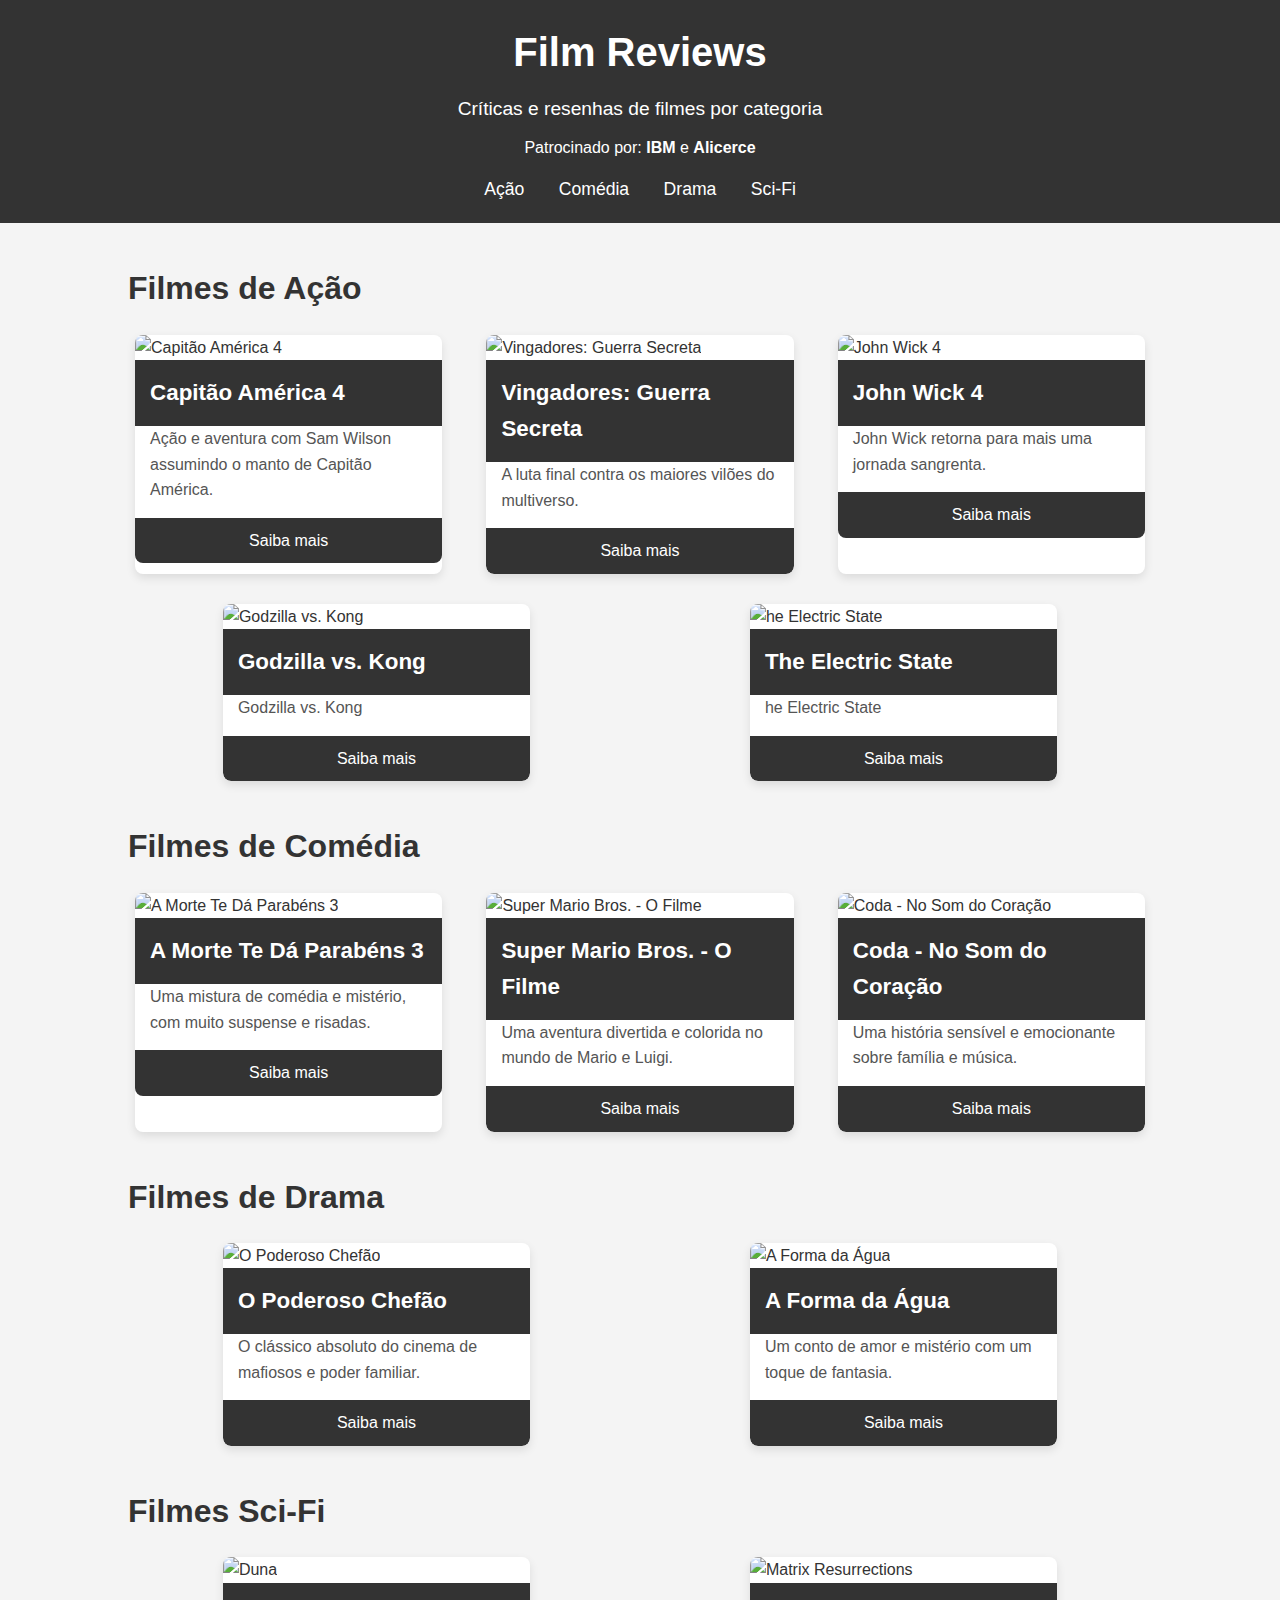
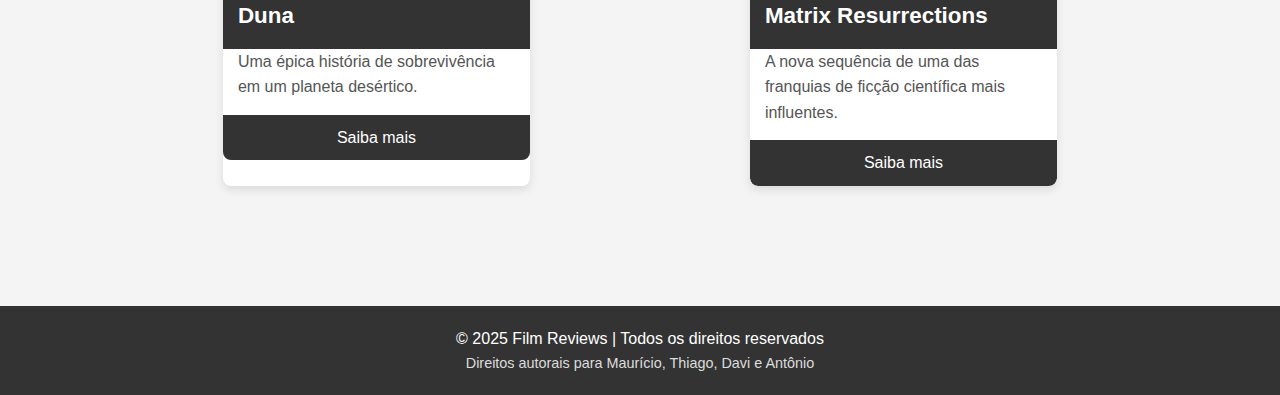
==== index.html @ d8889216 "Add files via upload" ====
<!DOCTYPE html>
<html lang="pt-br">
<head>
    <meta charset="UTF-8">
    <meta name="viewport" content="width=device-width, initial-scale=1.0">
    <title>Film Reviews - Críticas de Filmes por Categorias</title>
    <link rel="stylesheet" href="styleIndex.css">    
</head>
<body>
    <!-- Cabeçalho -->
    <header>
        <div class="logo">
            <h1>Film Reviews</h1>
            <p>Críticas e resenhas de filmes por categoria</p>
        </div>
        <div class="patrocinio">
            <p>Patrocinado por: <strong>IBM</strong> e <strong>Alicerce</strong></p>
        </div>
        <nav>
            <ul>
                <li><a href="#acao">Ação</a></li>
                <li><a href="#comedia">Comédia</a></li>
                <li><a href="#drama">Drama</a></li>
                <li><a href="#sci-fi">Sci-Fi</a></li>
            </ul>
        </nav>
    </header>

    <!-- Corpo Principal -->
    <main>
        <section id="acao" class="categoria">
            <h2>Filmes de Ação</h2>
            <div class="filmes">
                <div class="filme">
                    <img src="https://www.themoviedb.org/t/p/w600_and_h900_bestv2/h4qan1qdm9bj9Ayu6NYaBvpQ6zS.jpg" alt="Capitão América 4">
                    <h3>Capitão América 4</h3>
                    <p>Ação e aventura com Sam Wilson assumindo o manto de Capitão América.</p>
                    <a href="detalhes_Capitao_America.html" class="btn">Saiba mais</a>
                </div>
                <div class="filme">
                    <img src="https://www.themoviedb.org/t/p/w600_and_h900_bestv2/f0YBuh4hyiAheXhh4JnJWoKi9g5.jpg" alt="Vingadores: Guerra Secreta">
                    <h3>Vingadores: Guerra Secreta</h3>
                    <p>A luta final contra os maiores vilões do multiverso.</p>
                    <a href="detalhes_guerra_secreta.html" class="btn">Saiba mais</a>
                </div>
                <div class="filme">
                    <img src="https://www.themoviedb.org/t/p/w600_and_h900_bestv2/dHQEM7aqsvBQnPmjdyTgb5fUG5q.jpg" alt="John Wick 4">
                    <h3>John Wick 4</h3>
                    <p>John Wick retorna para mais uma jornada sangrenta.</p>
                    <a href="detalhes_john_wick4.html" class="btn">Saiba mais</a>
                </div>
                <div class="filme">
                    <img src="https://image.tmdb.org/t/p/w300_and_h450_bestv2/teW53VSLdZMMSmkn5xBBowu3tEr.jpg" alt="Godzilla vs. Kong">
                    <h3>Godzilla vs. Kong</h3>
                    <p>Godzilla vs. Kong</p>
                    <a href="detalhesFilme.html?id=399566" class="btn">Saiba mais</a>
                </div>         
                <div class="filme">
                    <img src="https://www.themoviedb.org/t/p/w600_and_h900_bestv2/gukfrcLz2eDRpp7WxM5s7fSfWkY.jpg" alt="he Electric State">
                    <h3>The Electric State</h3>
                    <p>he Electric State</p>
                    <a href="detalhesFilme.html?id=777443" class="btn">Saiba mais</a>
                </div>                              
            </div>
        </section>

        <section id="comedia" class="categoria">
            <h2>Filmes de Comédia</h2>
            <div class="filmes">
                <div class="filme">
                    <img src="https://br.web.img2.acsta.net/r_1280_720/pictures/17/07/13/21/40/079851.jpg" alt="A Morte Te Dá Parabéns 3">
                    <h3>A Morte Te Dá Parabéns 3</h3>
                    <p>Uma mistura de comédia e mistério, com muito suspense e risadas.</p>
                    <a href="#" class="btn">Saiba mais</a>
                </div>
                <div class="filme">
                    <img src="https://www.ucicinemas.com.br/Content/Upload/Filmes/Posters/10812/filme_10812.jpg" alt="Super Mario Bros. - O Filme">
                    <h3>Super Mario Bros. - O Filme</h3>
                    <p>Uma aventura divertida e colorida no mundo de Mario e Luigi.</p>
                    <a href="#" class="btn">Saiba mais</a>
                </div>
                <div class="filme">
                    <img src="https://upload.wikimedia.org/wikipedia/pt/e/eb/Coda_2021.jpg" alt="Coda - No Som do Coração">
                    <h3>Coda - No Som do Coração</h3>
                    <p>Uma história sensível e emocionante sobre família e música.</p>
                    <a href="#" class="btn">Saiba mais</a>
                </div>
            </div>
        </section>

        <section id="drama" class="categoria">
            <h2>Filmes de Drama</h2>
            <div class="filmes">
                <div class="filme">
                    <img src="https://ingresso-a.akamaihd.net/prd/img/movie/o-poderoso-chefao-50-anos/008274f7-a76d-484f-8b5b-1c639c2ce46b.jpg" alt="O Poderoso Chefão">
                    <h3>O Poderoso Chefão</h3>
                    <p>O clássico absoluto do cinema de mafiosos e poder familiar.</p>
                    <a href="detalhes_chefao.html" class="btn">Saiba mais</a>
                </div>
                <div class="filme">
                    <img src="https://www.themoviedb.org/t/p/w600_and_h900_bestv2/4ezwRuc1iKlaWTi16qrr44Nzinr.jpg" alt="A Forma da Água">
                    <h3>A Forma da Água</h3>
                    <p>Um conto de amor e mistério com um toque de fantasia.</p>
                    <a href="detalhes_fomaagua.html" class="btn">Saiba mais</a>
                </div>
            </div>
        </section>

        <section id="sci-fi" class="categoria">
            <h2>Filmes Sci-Fi</h2>
            <div class="filmes">
                <div class="filme">
                    <img src="https://www.themoviedb.org/t/p/w600_and_h900_bestv2/9kyqa103Ih22hT955ZaZdipAOAD.jpg" alt="Duna">
                    <h3>Duna</h3>
                    <p>Uma épica história de sobrevivência em um planeta desértico.</p>
                    <a href="detalhes_duna.html" class="btn">Saiba mais</a>
                </div>
                <div class="filme">
                    <img src="https://www.themoviedb.org/t/p/w600_and_h900_bestv2/9DT4WVqZqBEI9Kub18gZ3m1D89m.jpg" alt="Matrix Resurrections">
                    <h3>Matrix Resurrections</h3>
                    <p>A nova sequência de uma das franquias de ficção científica mais influentes.</p>
                    <a href="detalhes_matrix.html" class="btn">Saiba mais</a>
                </div>
            </div>
        </section>
    </main>

    <!-- Rodapé -->
    <footer>
        <p>&copy; 2025 Film Reviews | Todos os direitos reservados</p>
        <p class="autores">Direitos autorais para Maurício, Thiago, Davi e Antônio</p>
    </footer>
</body>
</html>
---- styleIndex.css ----
/* Estilos Gerais */
* {
    margin: 0;
    padding: 0;
    box-sizing: border-box;
    font-family: Arial, sans-serif;
}

body {
    background-color: #f4f4f4;
    color: #333;
    line-height: 1.6;
}

/* Cabeçalho */
header {
    background-color: #333;
    color: white;
    padding: 20px 0;
    text-align: center;
}

header .logo h1 {
    font-size: 2.5rem;
    margin-bottom: 10px;
}

header .logo p {
    font-size: 1.2rem;
    font-weight: 300;
}

header .patrocinio {
    margin-top: 10px;
    font-size: 1rem;
}

header nav {
    margin-top: 15px;
}

header nav ul {
    list-style-type: none;
}

header nav ul li {
    display: inline-block;
    margin: 0 15px;
}

header nav ul li a {
    text-decoration: none;
    color: white;
    font-size: 1.1rem;
    transition: color 0.3s;
}

header nav ul li a:hover {
    color: #ff0;
}

/* Corpo Principal */
main {
    padding: 40px 10%;
}

.categoria {
    margin-bottom: 40px;
}

.categoria h2 {
    font-size: 2rem;
    margin-bottom: 20px;
    color: #333;
}

.filmes {
    display: flex;
    flex-wrap: wrap;
    gap: 30px;
    justify-content: space-around;
}

.filme {
    width: 30%;
    background-color: white;
    border-radius: 8px;
    overflow: hidden;
    box-shadow: 0 4px 10px rgba(0, 0, 0, 0.1);
    transition: transform 0.3s;
}

.filme img {
    width: 100%;
    height: auto;
}

.filme h3 {
    font-size: 1.4rem;
    padding: 15px;
    background-color: #333;
    color: white;
}

.filme p {
    padding: 0 15px 15px;
    font-size: 1rem;
    color: #555;
}

.filme .btn {
    display: block;
    background-color: #333;
    color: white;
    text-decoration: none;
    text-align: center;
    padding: 10px;
    border-radius: 0 0 8px 8px;
    transition: background-color 0.3s;
}

.filme .btn:hover {
    background-color: #ff0;
}

/* Rodapé */
footer {
    background-color: #333;
    color: white;
    text-align: center;
    padding: 20px;
    margin-top: 40px;
}

footer .autores {
    font-size: 0.9rem;
    font-weight: 300;
    color: #ddd;
}

/* Responsividade */
@media (max-width: 768px) {
    main {
        padding: 20px 5%;
    }

    .filme {
        width: 45%;
    }
}

@media (max-width: 480px) {
    .filme {
        width: 100%;
    }

    header .logo h1 {
        font-size: 2rem;
    }

    header .logo p {
        font-size: 1rem;
    }

    header nav ul li {
        display: block;
        margin: 10px 0;
    }

    header nav ul li a {
        font-size: 1.2rem;
    }
}
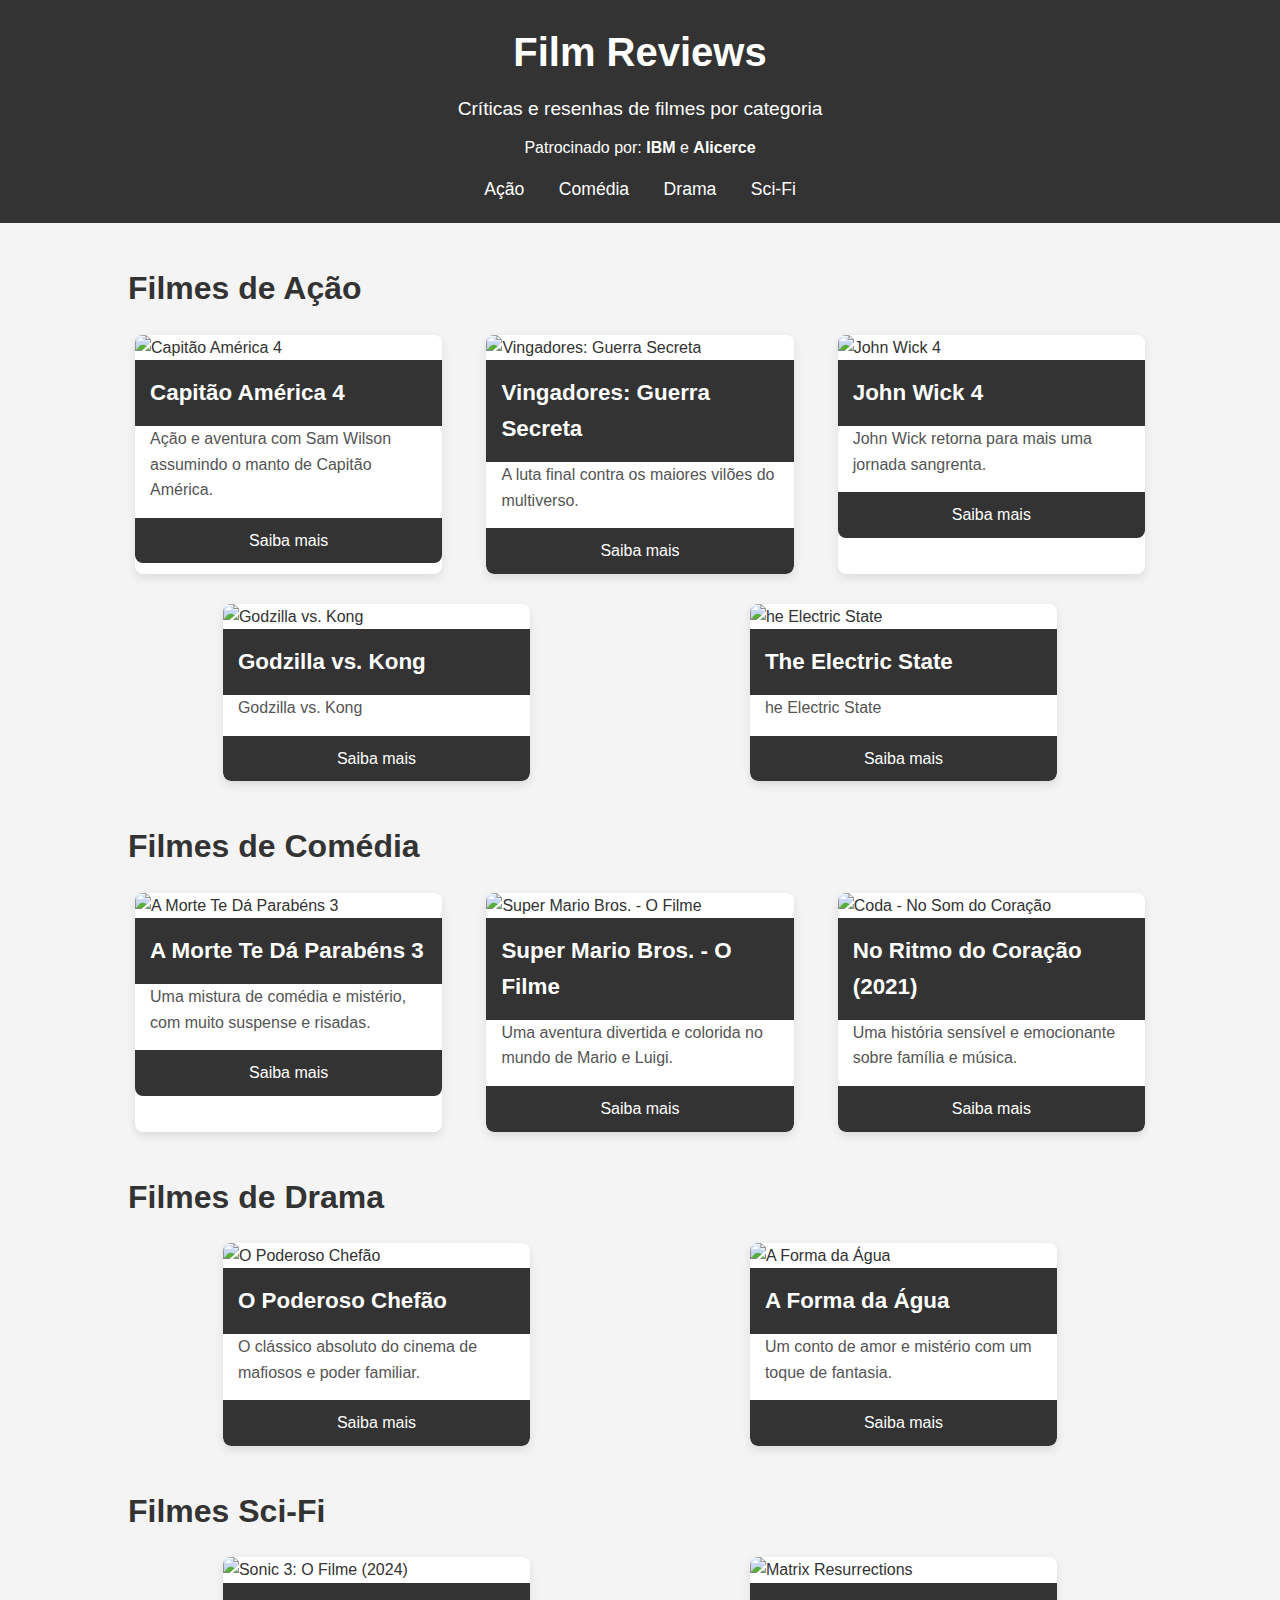
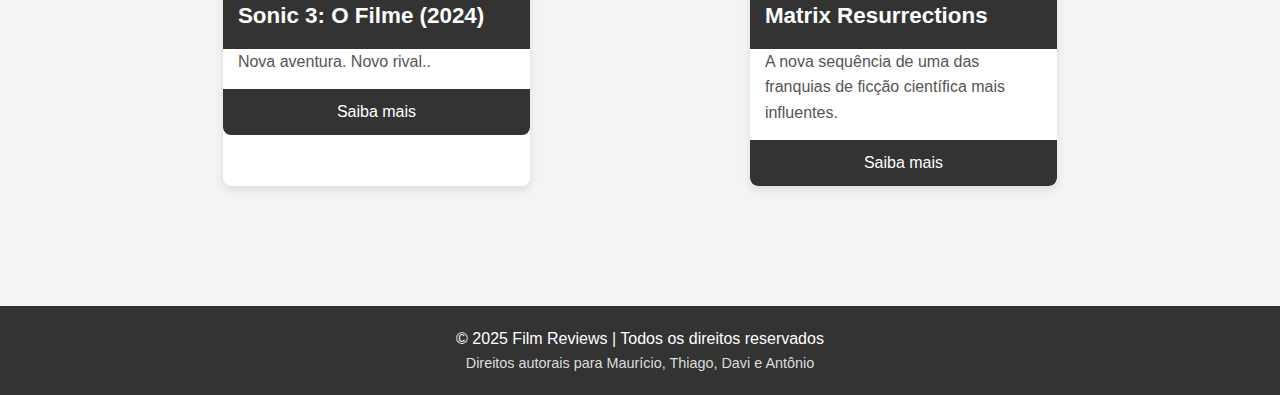
==== commit 3a96f873: "Add files via upload" ====
--- a/index.html
+++ b/index.html
@@ -35,19 +35,19 @@
                     <img src="https://www.themoviedb.org/t/p/w600_and_h900_bestv2/h4qan1qdm9bj9Ayu6NYaBvpQ6zS.jpg" alt="Capitão América 4">
                     <h3>Capitão América 4</h3>
                     <p>Ação e aventura com Sam Wilson assumindo o manto de Capitão América.</p>
-                    <a href="detalhes_Capitao_America.html" class="btn">Saiba mais</a>
+                    <a href="detalhesFilme.html?id=822119" class="btn">Saiba mais</a>
                 </div>
                 <div class="filme">
                     <img src="https://www.themoviedb.org/t/p/w600_and_h900_bestv2/f0YBuh4hyiAheXhh4JnJWoKi9g5.jpg" alt="Vingadores: Guerra Secreta">
                     <h3>Vingadores: Guerra Secreta</h3>
                     <p>A luta final contra os maiores vilões do multiverso.</p>
-                    <a href="detalhes_guerra_secreta.html" class="btn">Saiba mais</a>
+                    <a href="detalhesFilme.html?id=1003598" class="btn">Saiba mais</a>
                 </div>
                 <div class="filme">
                     <img src="https://www.themoviedb.org/t/p/w600_and_h900_bestv2/dHQEM7aqsvBQnPmjdyTgb5fUG5q.jpg" alt="John Wick 4">
                     <h3>John Wick 4</h3>
                     <p>John Wick retorna para mais uma jornada sangrenta.</p>
-                    <a href="detalhes_john_wick4.html" class="btn">Saiba mais</a>
+                    <a href="detalhesFilme.html?id=603692" class="btn">Saiba mais</a>
                 </div>
                 <div class="filme">
                     <img src="https://image.tmdb.org/t/p/w300_and_h450_bestv2/teW53VSLdZMMSmkn5xBBowu3tEr.jpg" alt="Godzilla vs. Kong">
@@ -71,19 +71,19 @@
                     <img src="https://br.web.img2.acsta.net/r_1280_720/pictures/17/07/13/21/40/079851.jpg" alt="A Morte Te Dá Parabéns 3">
                     <h3>A Morte Te Dá Parabéns 3</h3>
                     <p>Uma mistura de comédia e mistério, com muito suspense e risadas.</p>
-                    <a href="#" class="btn">Saiba mais</a>
+                    <a href="detalhesFilme.html?id=440021" class="btn">Saiba mais</a>
                 </div>
                 <div class="filme">
                     <img src="https://www.ucicinemas.com.br/Content/Upload/Filmes/Posters/10812/filme_10812.jpg" alt="Super Mario Bros. - O Filme">
                     <h3>Super Mario Bros. - O Filme</h3>
                     <p>Uma aventura divertida e colorida no mundo de Mario e Luigi.</p>
-                    <a href="#" class="btn">Saiba mais</a>
+                    <a href="detalhesFilme.html?id=502356" class="btn">Saiba mais</a>
                 </div>
                 <div class="filme">
                     <img src="https://upload.wikimedia.org/wikipedia/pt/e/eb/Coda_2021.jpg" alt="Coda - No Som do Coração">
-                    <h3>Coda - No Som do Coração</h3>
+                    <h3>No Ritmo do Coração (2021)</h3>
                     <p>Uma história sensível e emocionante sobre família e música.</p>
-                    <a href="#" class="btn">Saiba mais</a>
+                    <a href="detalhesFilme.html?id=776503" class="btn">Saiba mais</a>
                 </div>
             </div>
         </section>
@@ -95,13 +95,13 @@
                     <img src="https://ingresso-a.akamaihd.net/prd/img/movie/o-poderoso-chefao-50-anos/008274f7-a76d-484f-8b5b-1c639c2ce46b.jpg" alt="O Poderoso Chefão">
                     <h3>O Poderoso Chefão</h3>
                     <p>O clássico absoluto do cinema de mafiosos e poder familiar.</p>
-                    <a href="detalhes_chefao.html" class="btn">Saiba mais</a>
+                    <a href="detalhesFilme.html?id=776503" class="btn">Saiba mais</a>
                 </div>
                 <div class="filme">
                     <img src="https://www.themoviedb.org/t/p/w600_and_h900_bestv2/4ezwRuc1iKlaWTi16qrr44Nzinr.jpg" alt="A Forma da Água">
                     <h3>A Forma da Água</h3>
                     <p>Um conto de amor e mistério com um toque de fantasia.</p>
-                    <a href="detalhes_fomaagua.html" class="btn">Saiba mais</a>
+                    <a href="detalhesFilme.html?id=399055" class="btn">Saiba mais</a>
                 </div>
             </div>
         </section>
@@ -110,10 +110,10 @@
             <h2>Filmes Sci-Fi</h2>
             <div class="filmes">
                 <div class="filme">
-                    <img src="https://www.themoviedb.org/t/p/w600_and_h900_bestv2/9kyqa103Ih22hT955ZaZdipAOAD.jpg" alt="Duna">
-                    <h3>Duna</h3>
-                    <p>Uma épica história de sobrevivência em um planeta desértico.</p>
-                    <a href="detalhes_duna.html" class="btn">Saiba mais</a>
+                    <img src="https://www.themoviedb.org/t/p/w600_and_h900_bestv2/tfM1T6tAivjvy0sLwt6Y9WvlmzB.jpg" alt="Sonic 3: O Filme (2024)">
+                    <h3>Sonic 3: O Filme (2024)</h3>
+                    <p>Nova aventura. Novo rival..</p>
+                    <a href="detalhesFilme.html?id=939243" class="btn">Saiba mais</a>
                 </div>
                 <div class="filme">
                     <img src="https://www.themoviedb.org/t/p/w600_and_h900_bestv2/9DT4WVqZqBEI9Kub18gZ3m1D89m.jpg" alt="Matrix Resurrections">
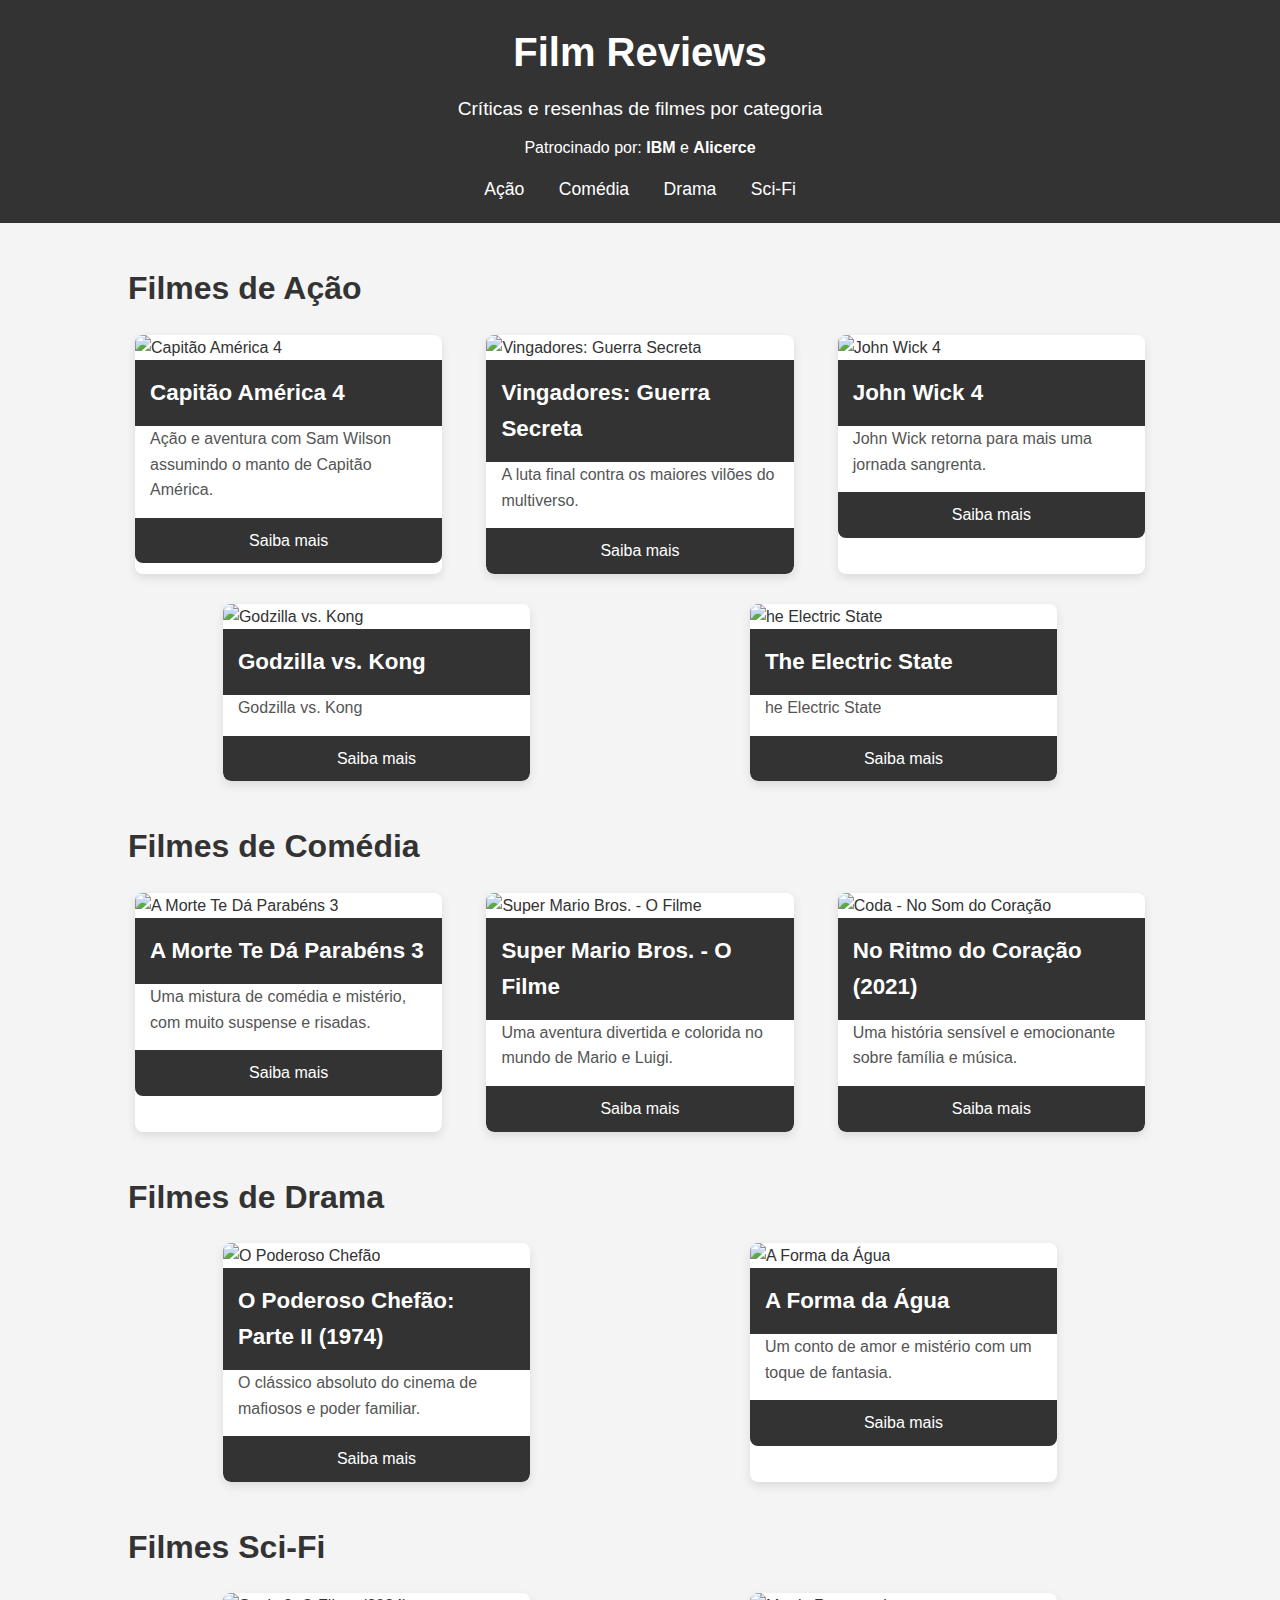
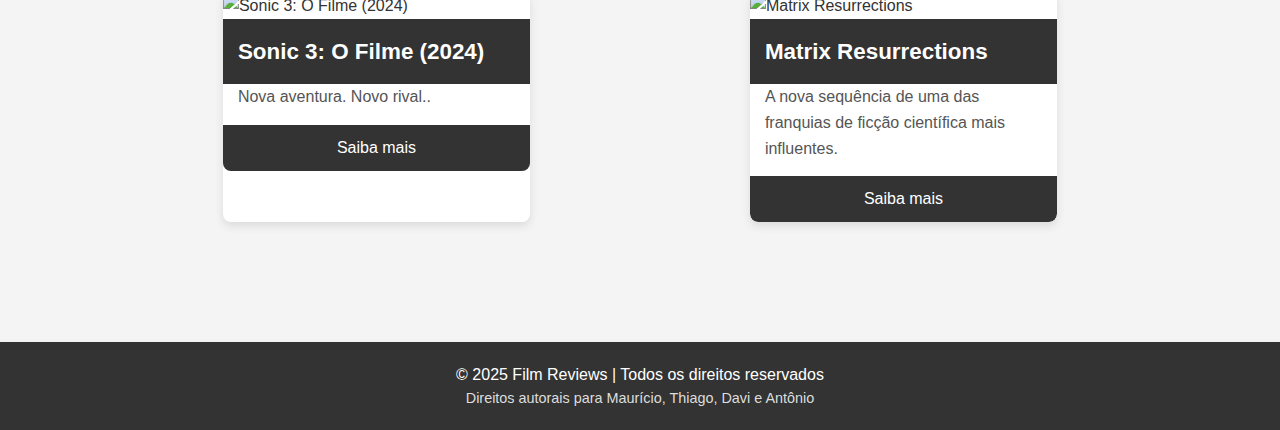
==== commit d716f117: "Add files via upload" ====
--- a/index.html
+++ b/index.html
@@ -92,10 +92,10 @@
             <h2>Filmes de Drama</h2>
             <div class="filmes">
                 <div class="filme">
-                    <img src="https://ingresso-a.akamaihd.net/prd/img/movie/o-poderoso-chefao-50-anos/008274f7-a76d-484f-8b5b-1c639c2ce46b.jpg" alt="O Poderoso Chefão">
-                    <h3>O Poderoso Chefão</h3>
+                    <img src="https://image.tmdb.org/t/p/w300_and_h450_bestv2/7g6wvsWHxBQujUcSXvZLhdFpDUy.jpg" alt="O Poderoso Chefão">
+                    <h3>O Poderoso Chefão: Parte II (1974)</h3>
                     <p>O clássico absoluto do cinema de mafiosos e poder familiar.</p>
-                    <a href="detalhesFilme.html?id=776503" class="btn">Saiba mais</a>
+                    <a href="detalhesFilme.html?id=240" class="btn">Saiba mais</a>
                 </div>
                 <div class="filme">
                     <img src="https://www.themoviedb.org/t/p/w600_and_h900_bestv2/4ezwRuc1iKlaWTi16qrr44Nzinr.jpg" alt="A Forma da Água">
@@ -119,7 +119,7 @@
                     <img src="https://www.themoviedb.org/t/p/w600_and_h900_bestv2/9DT4WVqZqBEI9Kub18gZ3m1D89m.jpg" alt="Matrix Resurrections">
                     <h3>Matrix Resurrections</h3>
                     <p>A nova sequência de uma das franquias de ficção científica mais influentes.</p>
-                    <a href="detalhes_matrix.html" class="btn">Saiba mais</a>
+                    <a href="detalhesFilme.html?id=624860" class="btn">Saiba mais</a>
                 </div>
             </div>
         </section>
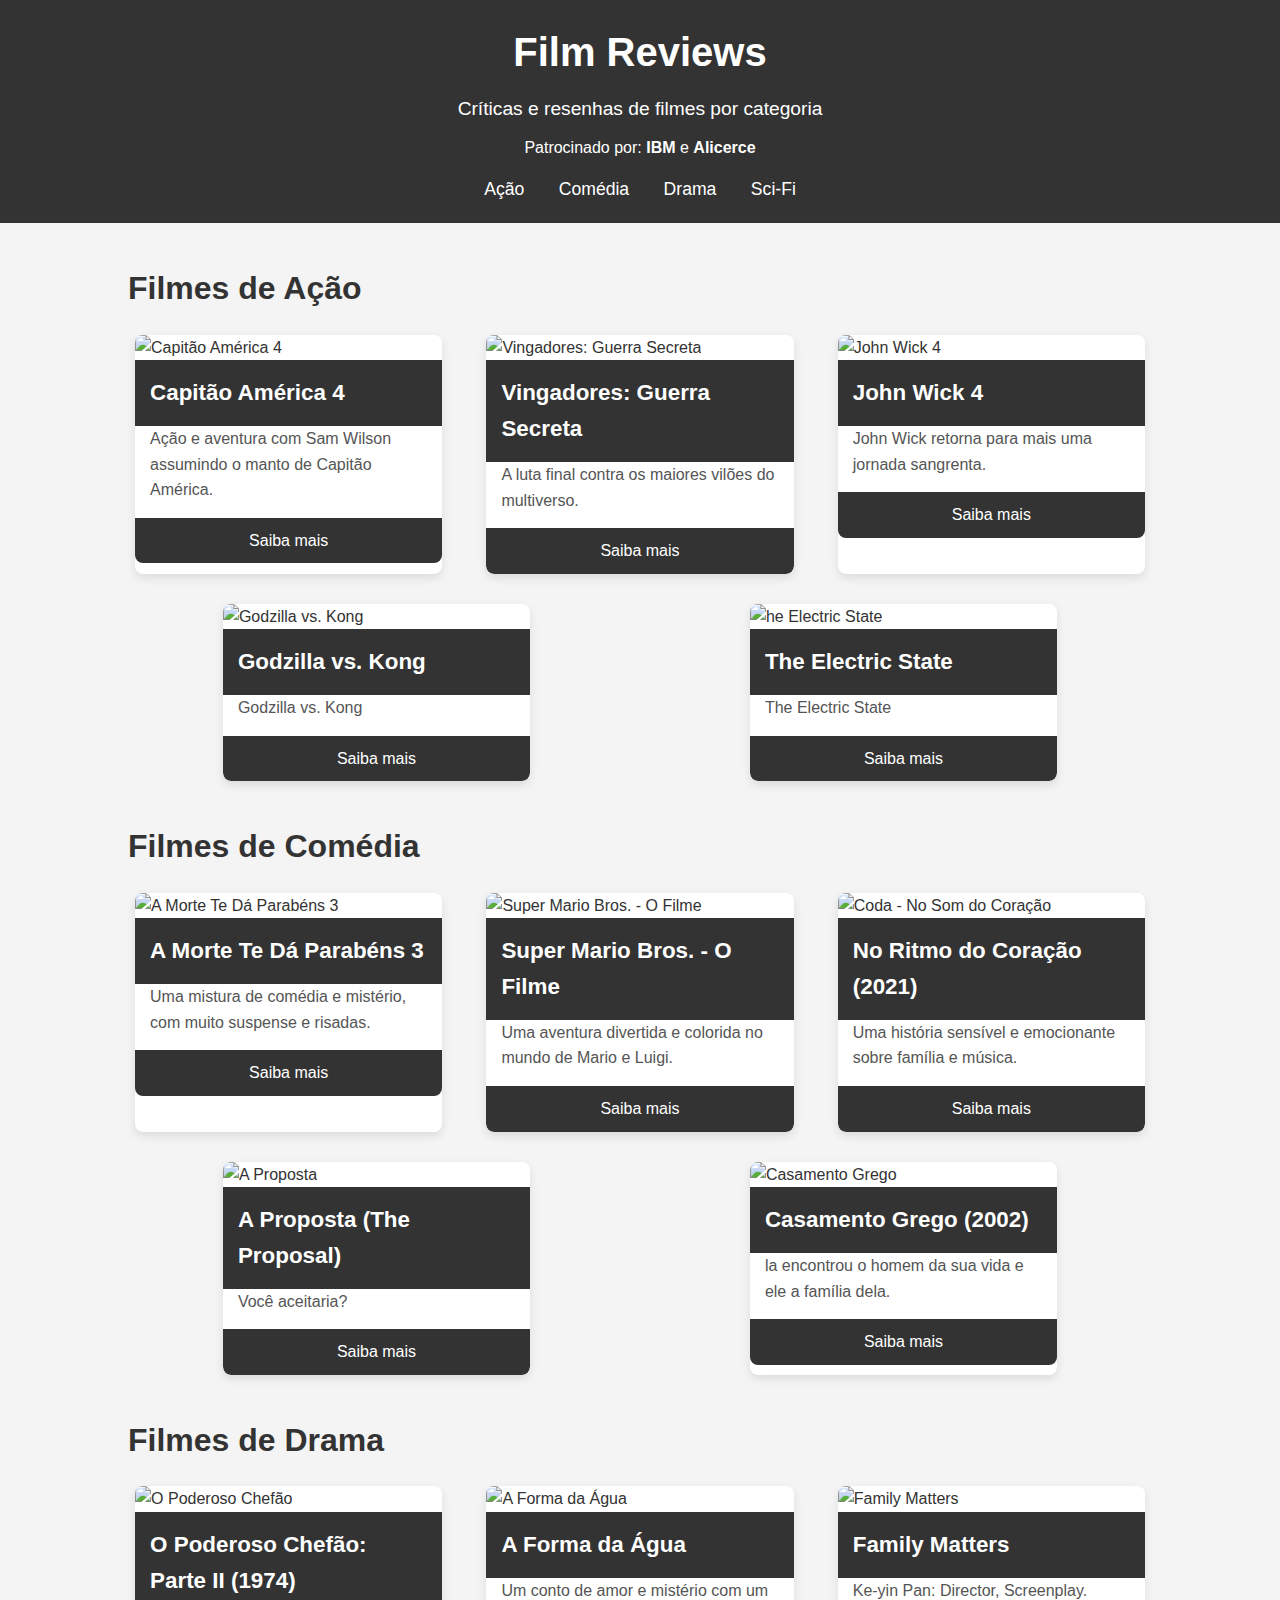
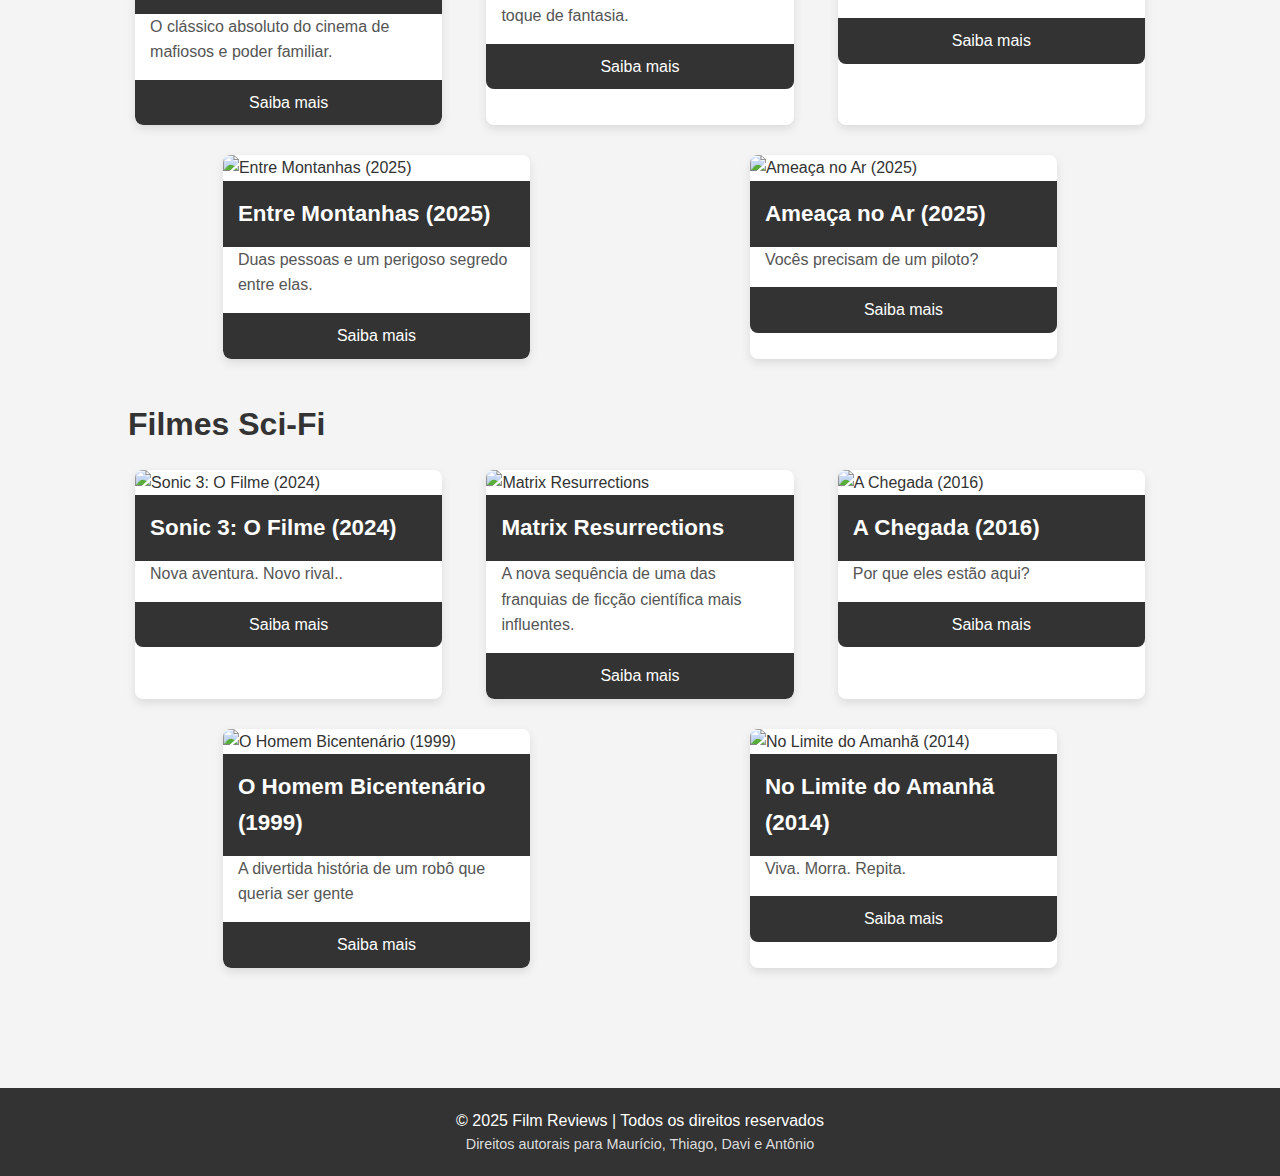
==== commit c0c8458c: "Add files via upload" ====
--- a/index.html
+++ b/index.html
@@ -58,9 +58,10 @@
                 <div class="filme">
                     <img src="https://www.themoviedb.org/t/p/w600_and_h900_bestv2/gukfrcLz2eDRpp7WxM5s7fSfWkY.jpg" alt="he Electric State">
                     <h3>The Electric State</h3>
-                    <p>he Electric State</p>
+                    <p>The Electric State</p>
                     <a href="detalhesFilme.html?id=777443" class="btn">Saiba mais</a>
-                </div>                              
+                </div>                     
+                           
             </div>
         </section>
 
@@ -84,6 +85,18 @@
                     <h3>No Ritmo do Coração (2021)</h3>
                     <p>Uma história sensível e emocionante sobre família e música.</p>
                     <a href="detalhesFilme.html?id=776503" class="btn">Saiba mais</a>
+                </div>                
+				<div class="filme">
+                    <img src="https://image.tmdb.org/t/p/w300_and_h450_bestv2/uIhags0jXoe78JJjCDZbByciesQ.jpg" alt="A Proposta">
+                    <h3>A Proposta (The Proposal)</h3>
+                    <p>Você aceitaria?</p>
+                    <a href="detalhesFilme.html?id=18240" class="btn">Saiba mais</a>
+                </div>				
+				<div class="filme">
+                    <img src="https://image.tmdb.org/t/p/w300_and_h450_bestv2/7InkKCZeGemG0MVUi0JKJkJdb8s.jpg" alt="Casamento Grego">
+                    <h3>Casamento Grego (2002)</h3>
+                    <p>la encontrou o homem da sua vida e ele a família dela.</p>
+                    <a href="detalhesFilme.html?id=8346" class="btn">Saiba mais</a>
                 </div>
             </div>
         </section>
@@ -102,7 +115,25 @@
                     <h3>A Forma da Água</h3>
                     <p>Um conto de amor e mistério com um toque de fantasia.</p>
                     <a href="detalhesFilme.html?id=399055" class="btn">Saiba mais</a>
+                </div>                
+				<div class="filme">
+                    <img src="https://www.themoviedb.org/t/p/w600_and_h900_bestv2/kLI40epleDwfcpLRC6hAAQUerA4.jpg" alt="Family Matters">
+                    <h3>Family Matters</h3>
+                    <p>Ke-yin Pan: Director, Screenplay.</p>
+                    <a href="detalhesFilme.html?id=1047884" class="btn">Saiba mais</a>
+                </div>				
+				<div class="filme">
+                    <img src="https://www.themoviedb.org/t/p/w600_and_h900_bestv2/7zL6RxMPmpPSdU5OTdVC4dtiKcr.jpg" alt="Entre Montanhas (2025)">
+                    <h3>Entre Montanhas (2025)</h3>
+                    <p>Duas pessoas e um perigoso segredo entre elas.</p>
+                    <a href="detalhesFilme.html?id=950396" class="btn">Saiba mais</a>
                 </div>
+				<div class="filme">
+                    <img src="https://www.themoviedb.org/t/p/w600_and_h900_bestv2/4LPIIwWiedwHeWgRXOjcBaL1tnv.jpg" alt="Ameaça no Ar (2025)">
+                    <h3>Ameaça no Ar (2025)</h3>
+                    <p>Vocês precisam de um piloto?</p>
+                    <a href="detalhesFilme.html?id=1126166" class="btn">Saiba mais</a>
+                </div>  				
             </div>
         </section>
 
@@ -120,6 +151,24 @@
                     <h3>Matrix Resurrections</h3>
                     <p>A nova sequência de uma das franquias de ficção científica mais influentes.</p>
                     <a href="detalhesFilme.html?id=624860" class="btn">Saiba mais</a>
+                </div>                
+				<div class="filme">
+                    <img src="https://www.themoviedb.org/t/p/w600_and_h900_bestv2/dc3mXcrPJLRsbcdnlKqYJx718RZ.jpg" alt="A Chegada (2016)">
+                    <h3>A Chegada (2016)</h3>
+                    <p>Por que eles estão aqui?</p>
+                    <a href="detalhesFilme.html?id=329865" class="btn">Saiba mais</a>
+                </div>				
+				<div class="filme">
+                    <img src="https://www.themoviedb.org/t/p/w600_and_h900_bestv2/9WEqZFMqi92KyweBbbNCwV8fDzp.jpg" alt="O Homem Bicentenário (1999)">
+                    <h3>O Homem Bicentenário (1999)</h3>
+                    <p>A divertida história de um robô que queria ser gente</p>
+                    <a href="detalhesFilme.html?id=2277" class="btn">Saiba mais</a>
+                </div>				
+				<div class="filme">
+                    <img src="https://www.themoviedb.org/t/p/w600_and_h900_bestv2/ibubeKZuo4ZI2Zu2Dm2s0gmMvuk.jpg" alt="No Limite do Amanhã (2014)">
+                    <h3>No Limite do Amanhã (2014)</h3>
+                    <p>Viva. Morra. Repita.</p>
+                    <a href="detalhesFilme.html?id=137113" class="btn">Saiba mais</a>
                 </div>
             </div>
         </section>
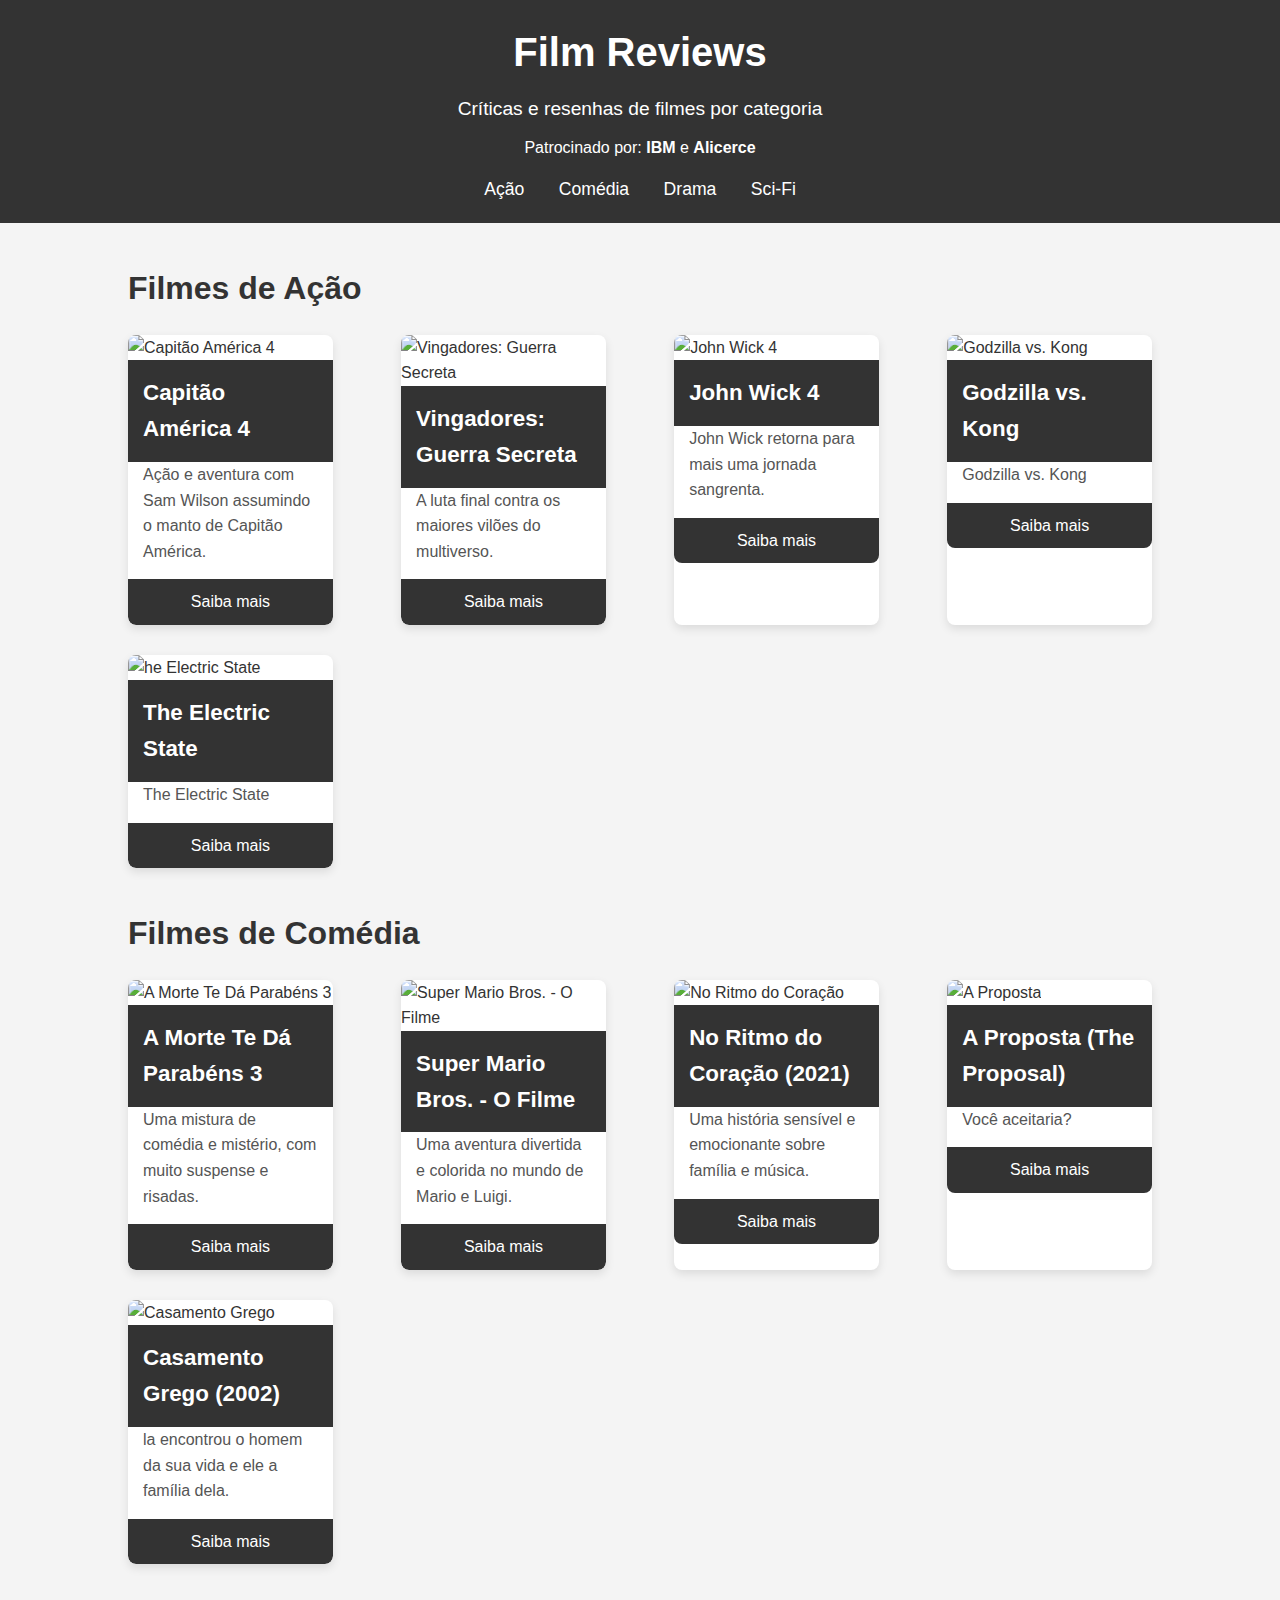
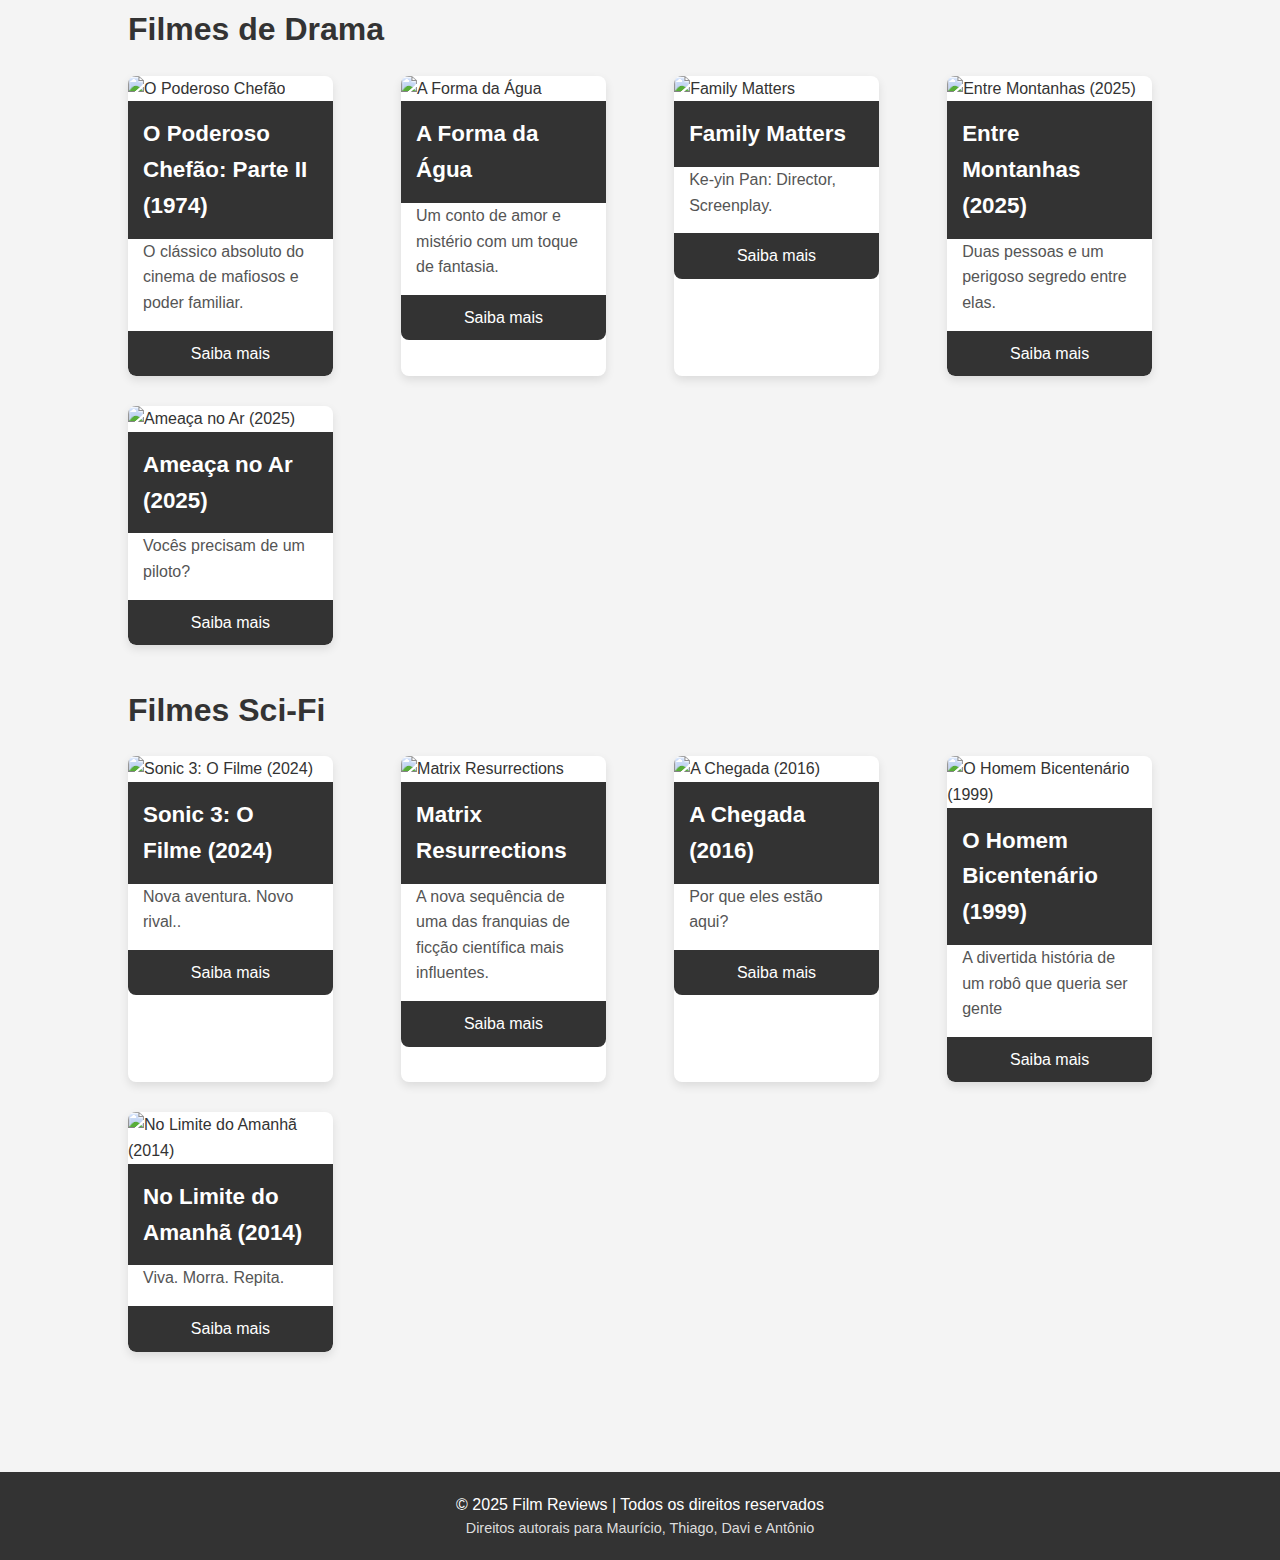
==== commit 37a92d4b: "Update index.html" ====
--- a/index.html
+++ b/index.html
@@ -81,7 +81,7 @@
                     <a href="detalhesFilme.html?id=502356" class="btn">Saiba mais</a>
                 </div>
                 <div class="filme">
-                    <img src="https://upload.wikimedia.org/wikipedia/pt/e/eb/Coda_2021.jpg" alt="Coda - No Som do Coração">
+                    <img src="https://upload.wikimedia.org/wikipedia/pt/e/eb/Coda_2021.jpg" alt="No Ritmo do Coração">
                     <h3>No Ritmo do Coração (2021)</h3>
                     <p>Uma história sensível e emocionante sobre família e música.</p>
                     <a href="detalhesFilme.html?id=776503" class="btn">Saiba mais</a>
--- a/styleIndex.css
+++ b/styleIndex.css
@@ -74,25 +74,50 @@
     color: #333;
 }
 
+/* Estilo geral para os filmes */
 .filmes {
     display: flex;
     flex-wrap: wrap;
     gap: 30px;
-    justify-content: space-around;
+    justify-content: space-between; /* Alterei para space-between para dar mais controle */
 }
 
 .filme {
-    width: 30%;
+    width: 42%; /* Ajuste o valor da largura */
     background-color: white;
     border-radius: 8px;
     overflow: hidden;
     box-shadow: 0 4px 10px rgba(0, 0, 0, 0.1);
     transition: transform 0.3s;
+    /* Adicionando uma largura máxima */
+    max-width: 400px; /* Limita a largura máxima de cada filme */
 }
 
 .filme img {
-    width: 100%;
-    height: auto;
+    width: 100%;  /* Faz a imagem ocupar toda a largura do contêiner */
+    height: auto; /* Mantém a proporção original da imagem */
+}
+
+/* Para telas grandes, ajustando a largura ainda mais */
+@media (min-width: 1024px) {
+    .filme {
+        width: 20%;  /* Ajusta a largura ainda mais para telas grandes */
+        max-width: 280px;  /* Garantindo que o tamanho máximo dos filmes não ultrapasse 280px */
+    }
+}
+
+/* Responsividade para telas médias (tablets, etc.) */
+@media (max-width: 768px) {
+    .filme {
+        width: 45%;  /* Largura maior para telas menores, mas ainda controlada */
+    }
+}
+
+/* Responsividade para telas pequenas (smartphones) */
+@media (max-width: 480px) {
+    .filme {
+        width: 100%;  /* Para telas muito pequenas, ocupando toda a largura disponível */
+    }
 }
 
 .filme h3 {
@@ -138,36 +163,3 @@
     color: #ddd;
 }
 
-/* Responsividade */
-@media (max-width: 768px) {
-    main {
-        padding: 20px 5%;
-    }
-
-    .filme {
-        width: 45%;
-    }
-}
-
-@media (max-width: 480px) {
-    .filme {
-        width: 100%;
-    }
-
-    header .logo h1 {
-        font-size: 2rem;
-    }
-
-    header .logo p {
-        font-size: 1rem;
-    }
-
-    header nav ul li {
-        display: block;
-        margin: 10px 0;
-    }
-
-    header nav ul li a {
-        font-size: 1.2rem;
-    }
-}
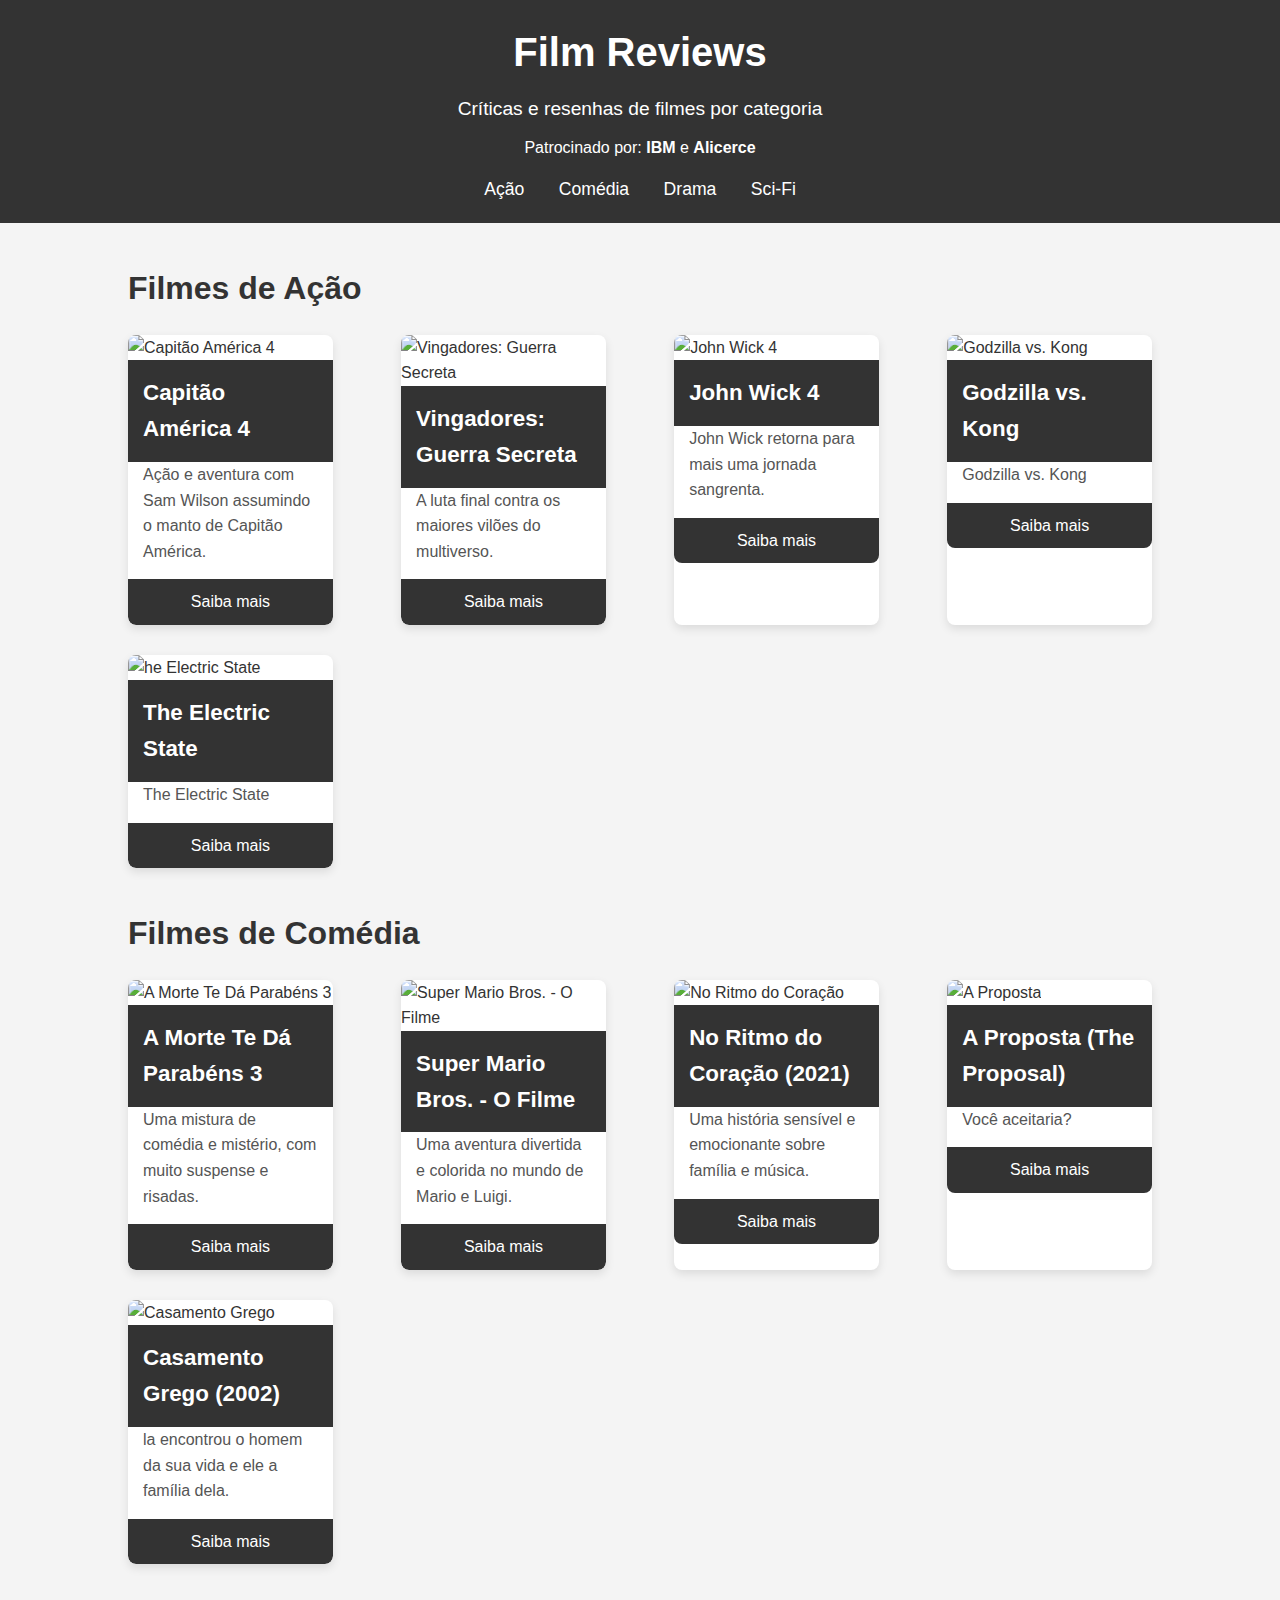
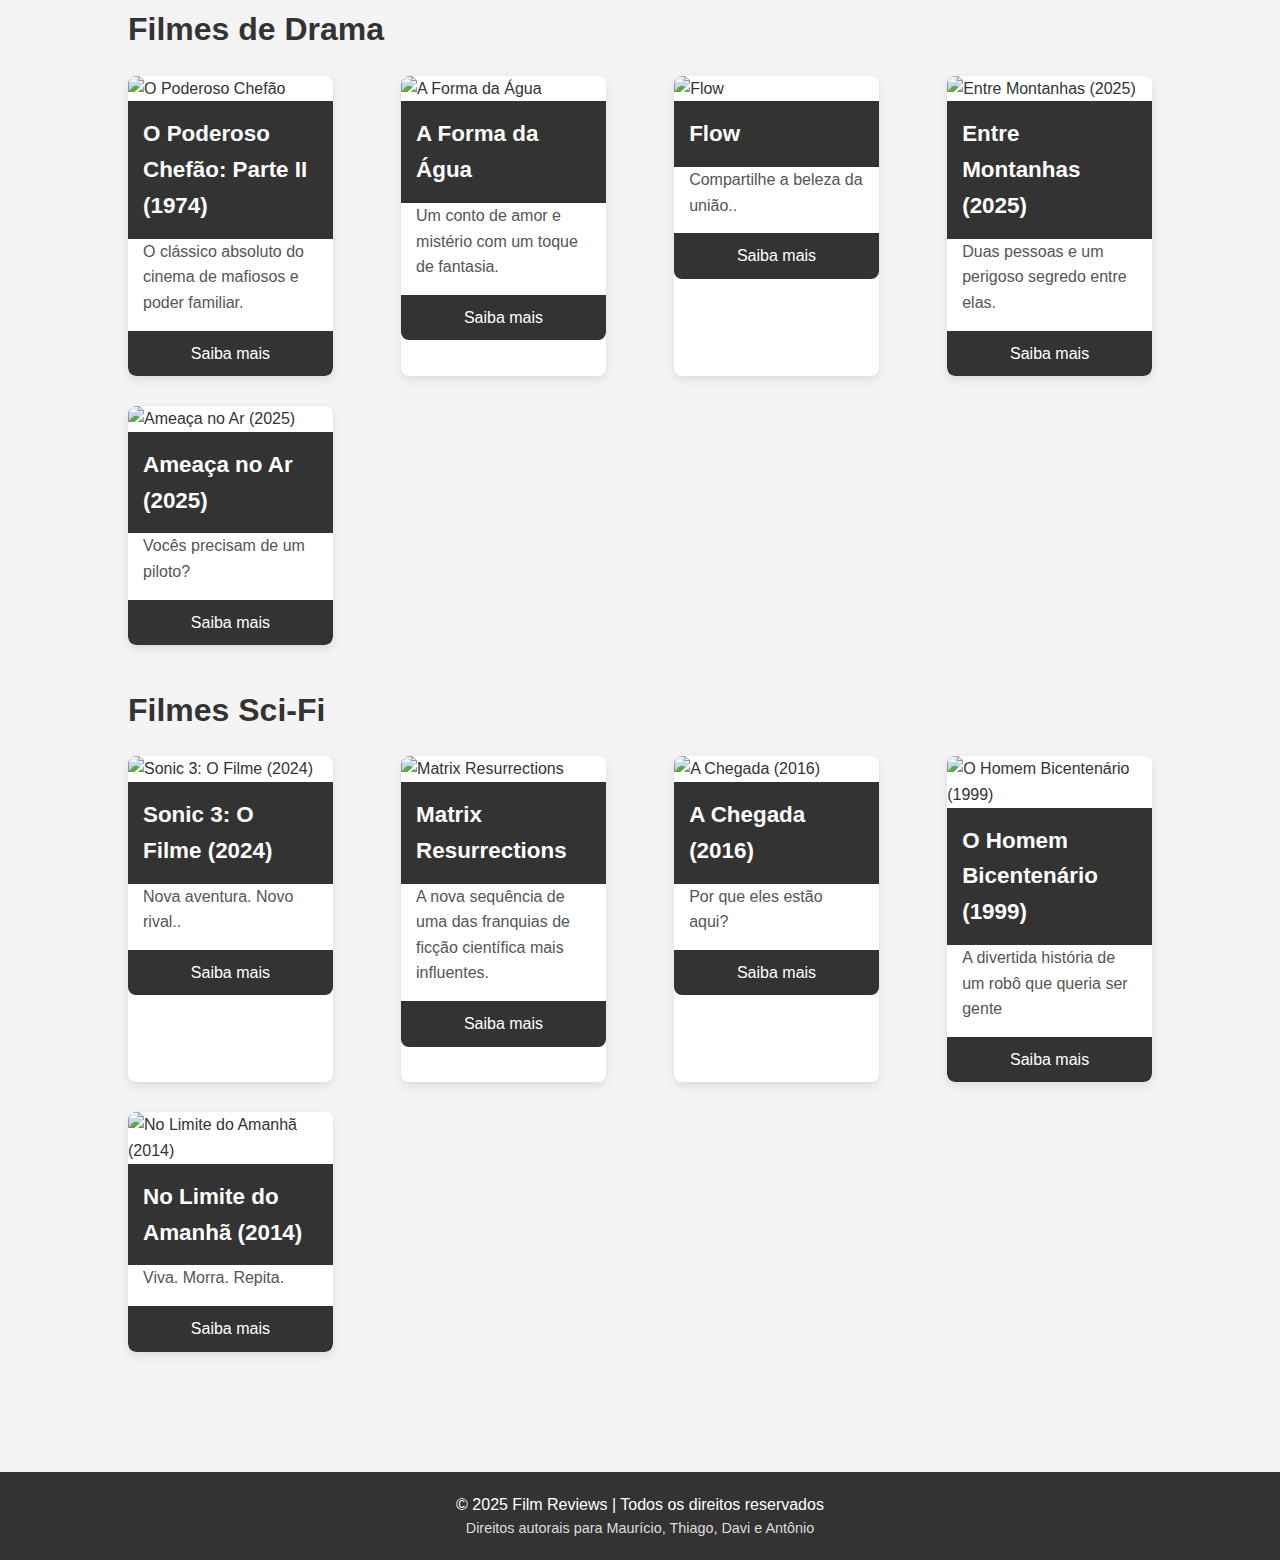
==== commit 7f631136: "Add files via upload" ====
--- a/index.html
+++ b/index.html
@@ -81,7 +81,7 @@
                     <a href="detalhesFilme.html?id=502356" class="btn">Saiba mais</a>
                 </div>
                 <div class="filme">
-                    <img src="https://upload.wikimedia.org/wikipedia/pt/e/eb/Coda_2021.jpg" alt="No Ritmo do Coração">
+                    <img src="https://image.tmdb.org/t/p/w300_and_h450_bestv2/rnEcFnQYgZ6mmxeeaEeLNSZdgD8.jpg" alt="No Ritmo do Coração">
                     <h3>No Ritmo do Coração (2021)</h3>
                     <p>Uma história sensível e emocionante sobre família e música.</p>
                     <a href="detalhesFilme.html?id=776503" class="btn">Saiba mais</a>
@@ -117,10 +117,10 @@
                     <a href="detalhesFilme.html?id=399055" class="btn">Saiba mais</a>
                 </div>                
 				<div class="filme">
-                    <img src="https://www.themoviedb.org/t/p/w600_and_h900_bestv2/kLI40epleDwfcpLRC6hAAQUerA4.jpg" alt="Family Matters">
-                    <h3>Family Matters</h3>
-                    <p>Ke-yin Pan: Director, Screenplay.</p>
-                    <a href="detalhesFilme.html?id=1047884" class="btn">Saiba mais</a>
+                    <img src="https://image.tmdb.org/t/p/w300_and_h450_bestv2/66Y6qdAmCTtzrtGSPrwHihIZP0W.jpg" alt="Flow">
+                    <h3>Flow</h3>
+                    <p>Compartilhe a beleza da união..</p>
+                    <a href="detalhesFilme.html?id=823219" class="btn">Saiba mais</a>
                 </div>				
 				<div class="filme">
                     <img src="https://www.themoviedb.org/t/p/w600_and_h900_bestv2/7zL6RxMPmpPSdU5OTdVC4dtiKcr.jpg" alt="Entre Montanhas (2025)">
